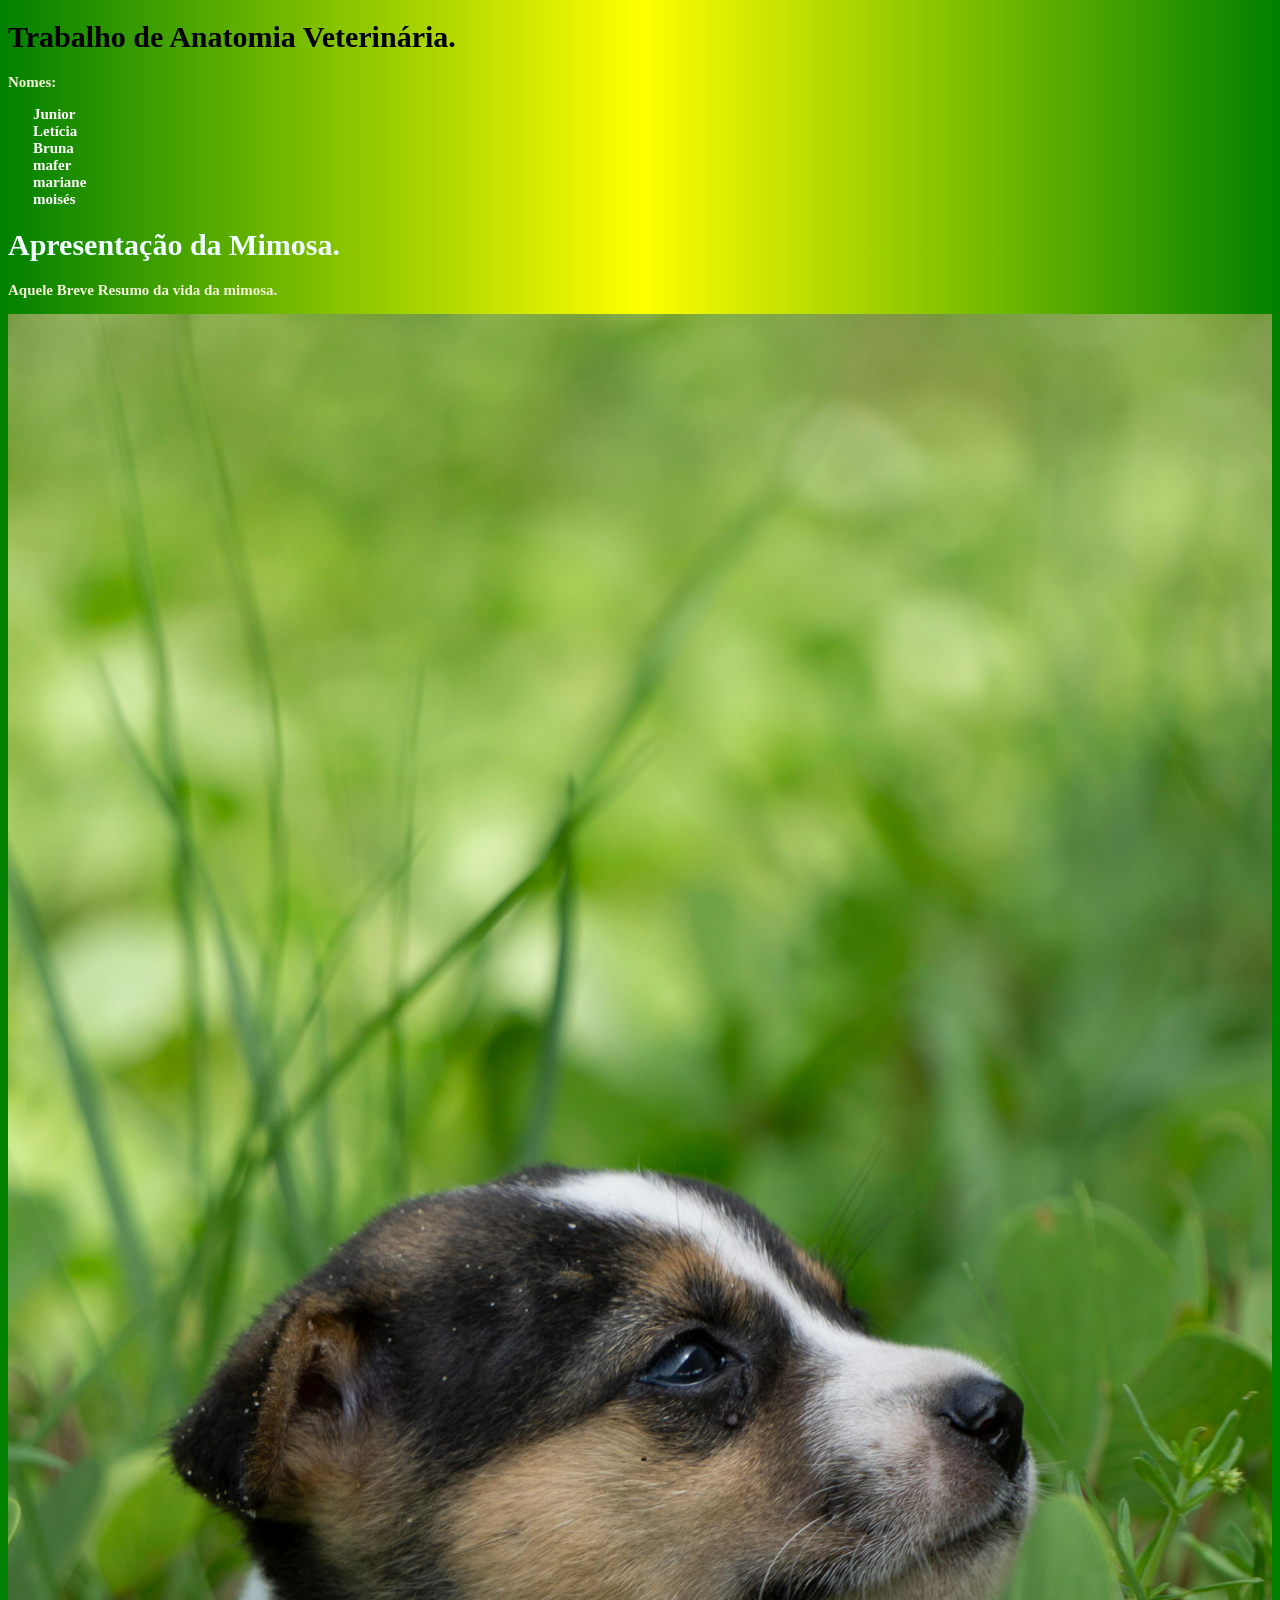
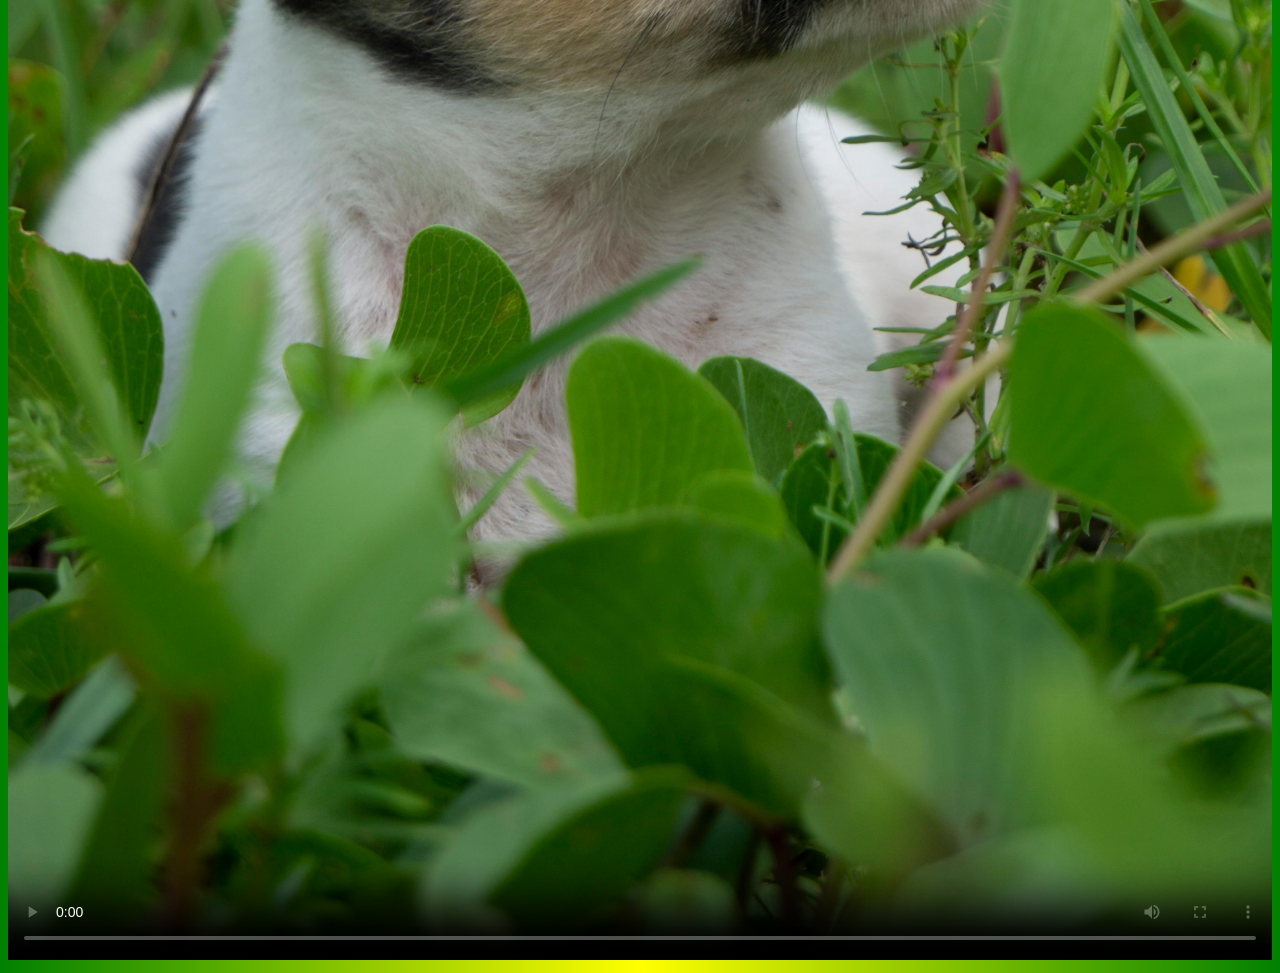
==== index.html @ 24d84e62 "criada lange page" ====
<!DOCTYPE html>
<html lang="pt-br">

<head>
    <meta charset="UTF-8">
    <meta name="viewport" content="width=device-width, initial-scale=1.0">
    <meta name="description" content="Site sobre o esqueleto de um cão">
    <title>Site do Junior</title>
    <meta name="author" content="Junior Trentini">
</head>
<link rel="stylesheet" href="css/estilo.css">

<body>
    <h1 style="color: black;">Trabalho de Anatomia Veterinária.</h1>
    <p><b>Nomes:<b>
                <p style="margin-left: 25px;color: rgb(253, 253, 253); ">
                    Junior<br>Letícia<br>Bruna<br>mafer<br>mariane<br>moisés
                </p>
    </p>
    <h1>Apresentação da Mimosa.</h1>
    <p>Aquele Breve Resumo da vida da mimosa.</p>
    <video poster="img/cachorro-pequeno.jpg" width="100%" controls constrolslist="nodownload">
        <source src="video/Video-teste.mp4" type="video/mp4">
    </video>

</body>

</html>
---- css/estilo.css ----
body {
    background-image: linear-gradient(to right, green, yellow, green);
    font-size: 15px;
}

p {
    color: beige;
}

h1 {
    color: azure;
}
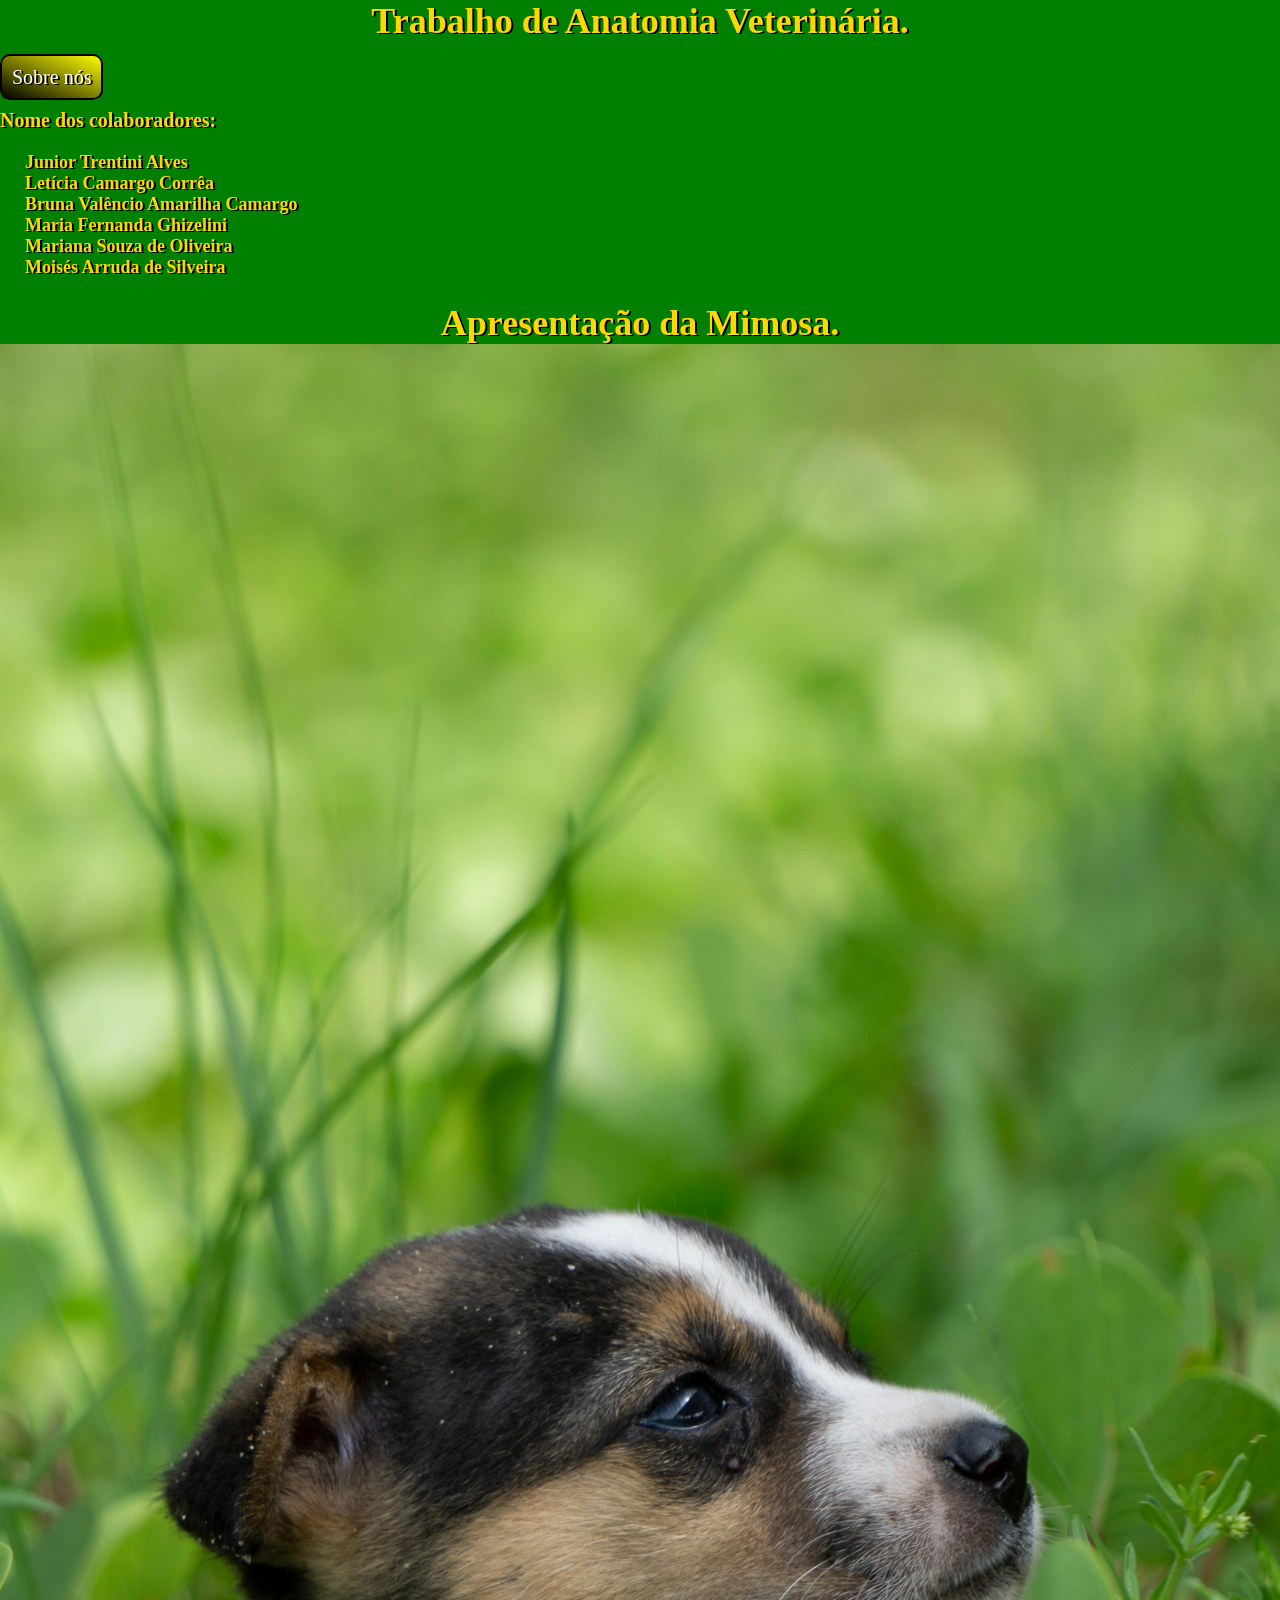
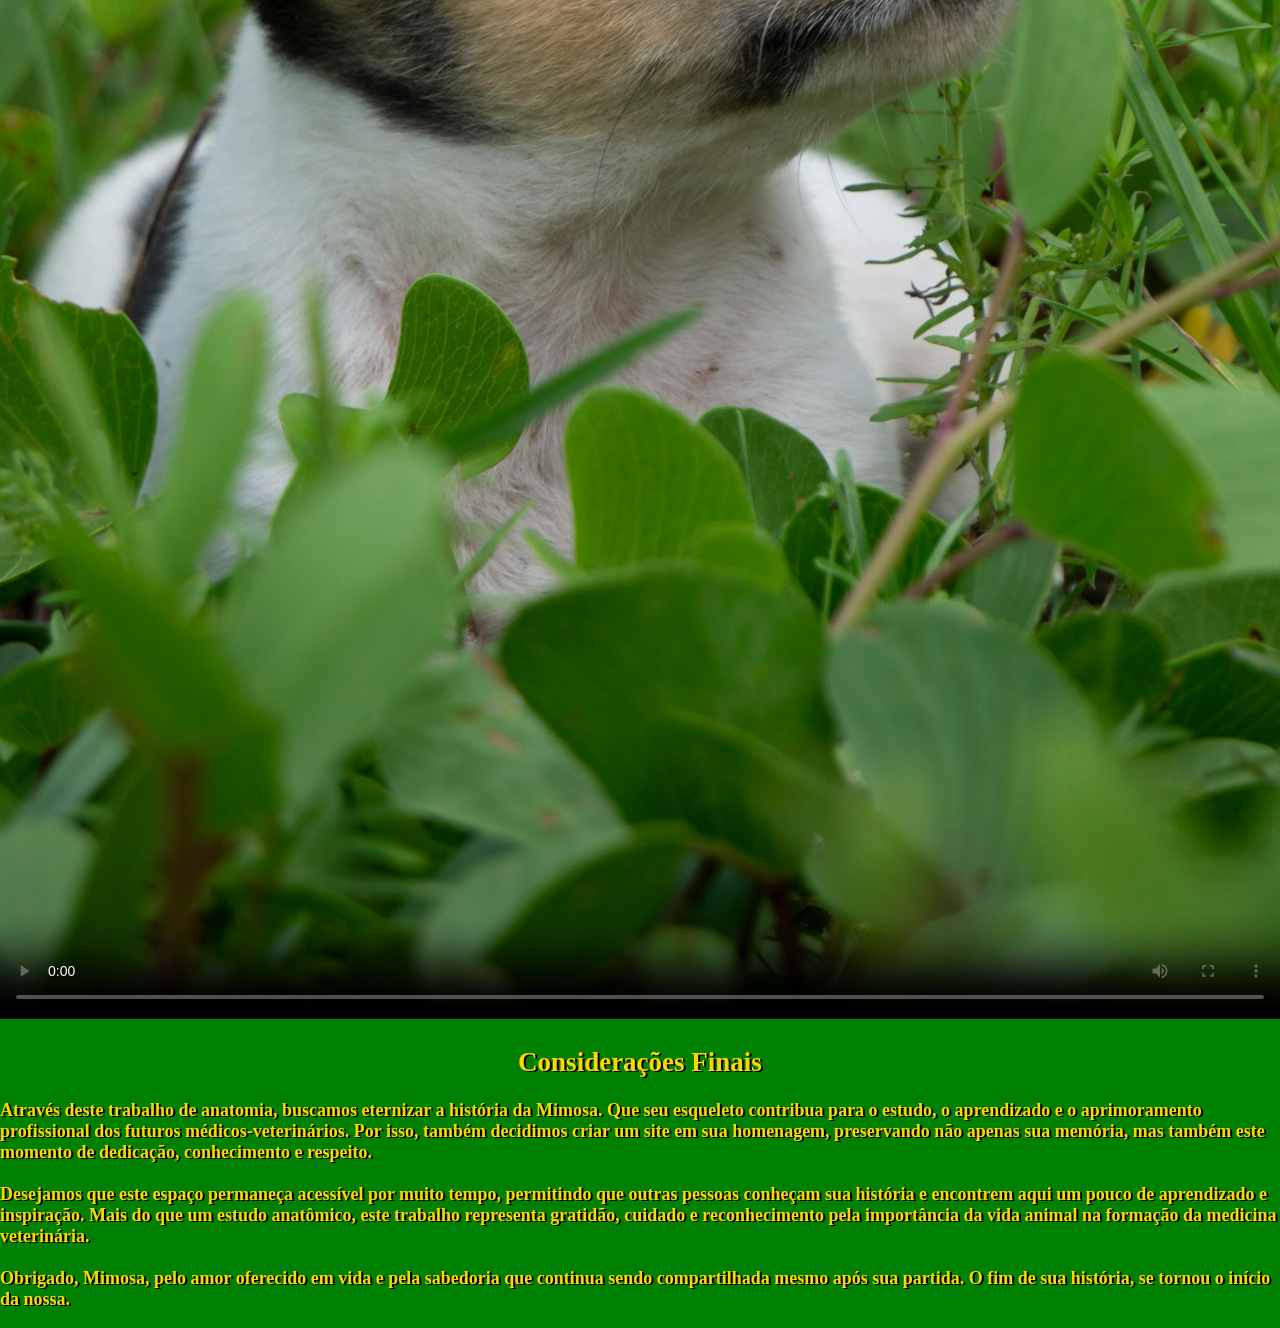
==== commit 01e47e07: "alteração do dia 24/05 uma preve descrição, criado outra pagina, e interligada as duas." ====
--- a/index.html
+++ b/index.html
@@ -7,21 +7,47 @@
     <meta name="description" content="Site sobre o esqueleto de um cão">
     <title>Site do Junior</title>
     <meta name="author" content="Junior Trentini">
+
+    <link rel="stylesheet" href="css/estilo.css">
 </head>
-<link rel="stylesheet" href="css/estilo.css">
 
 <body>
-    <h1 style="color: black;">Trabalho de Anatomia Veterinária.</h1>
-    <p><b>Nomes:<b>
-                <p style="margin-left: 25px;color: rgb(253, 253, 253); ">
-                    Junior<br>Letícia<br>Bruna<br>mafer<br>mariane<br>moisés
-                </p>
-    </p>
-    <h1>Apresentação da Mimosa.</h1>
-    <p>Aquele Breve Resumo da vida da mimosa.</p>
-    <video poster="img/cachorro-pequeno.jpg" width="100%" controls constrolslist="nodownload">
+    <div class="emcima">
+        <h1 style="margin-top: 0;">Trabalho de Anatomia Veterinária.</h1>
+    </div>
+    <a href="sobre.html" class="botao">Sobre nós</a>
+    <p style="font-size: 20px;"><b>Nome dos colaboradores:<b> </p>
+    <div class="nomes">
+        <p style="margin-left: 25px;">
+            Junior Trentini Alves<br>Letícia Camargo Corrêa<br>Bruna Valêncio Amarilha Camargo<br>Maria Fernanda
+            Ghizelini<br>Mariana Souza de Oliveira<br>Moisés Arruda de Silveira
+        </p>
+    </div>
+
+
+    <h1 style="margin-bottom: 0
+    ;">Apresentação da Mimosa.</h1>
+
+    <video poster="img/cachorro-pequeno.jpg" width="100%" controls controlslist="nodownload">
         <source src="video/Video-teste.mp4" type="video/mp4">
     </video>
+    <h2>Considerações Finais</h2>
+    <p>Através deste trabalho de anatomia, buscamos eternizar a história da Mimosa. Que seu esqueleto contribua para o
+        estudo, o aprendizado e o aprimoramento profissional dos futuros médicos-veterinários. Por isso, também
+        decidimos criar um site em sua homenagem, preservando não apenas sua memória, mas também este momento de
+        dedicação, conhecimento e respeito.
+        <br><br>
+
+        Desejamos que este espaço permaneça acessível por muito tempo, permitindo que outras pessoas conheçam sua
+        história e encontrem aqui um pouco de aprendizado e inspiração. Mais do que um estudo anatômico, este trabalho
+        representa gratidão, cuidado e reconhecimento pela importância da vida animal na formação da medicina
+        veterinária.<br><br>
+
+        Obrigado, Mimosa, pelo amor oferecido em vida e pela sabedoria que continua sendo compartilhada mesmo após sua
+        partida. O fim de sua história, se tornou o início da nossa.
+    </p>
+
+
 
 </body>
 
--- a/css/estilo.css
+++ b/css/estilo.css
@@ -1,12 +1,71 @@
-body {
-    background-image: linear-gradient(to right, green, yellow, green);
-    font-size: 15px;
+* {
+    box-sizing: border-box;
+    /* border: 1px solid red; */
 }
 
-p {
-    color: beige;
+body {
+    background: green;
+    font-size: 18px;
+    color: gold;
+    text-shadow: 2px 1px black;
+    margin: 0;
+
 }
 
+
+
 h1 {
-    color: azure;
+    text-align: center;
+    background-image: linear-gradient(black);
+}
+
+h2 {
+    text-align: center;
+}
+
+.botao {
+    text-decoration: none;
+    color: white;
+    font-size: 20px;
+    background-image: linear-gradient(to bottom left, yellow, black);
+    padding: 10px;
+    margin-top: 0;
+    border-radius: 10px;
+    border: 2px solid black;
+}
+
+.botao:hover {
+    background-image: linear-gradient(to bottom left, rgb(33, 237, 33), black);
+}
+
+.flex-pai {
+
+    display: flex;
+    flex-wrap: wrap;
+    flex-direction: row;
+    justify-content: space-between;
+
+}
+
+.flex-pai div {
+    border: 1px solid yellow;
+    background-color: black;
+    margin: 15px;
+    padding: 30px;
+    box-shadow: 5px 5px 4px black;
+    border-radius: 5px;
+}
+
+.flex-pai div:hover {
+    background-image: linear-gradient(to bottom left, yellow, green)
+}
+
+.flex-pai div p {
+    display: none;
+    color: white;
+    font-size: 18px;
+}
+
+.flex-pai div:hover p {
+    display: block;
 }
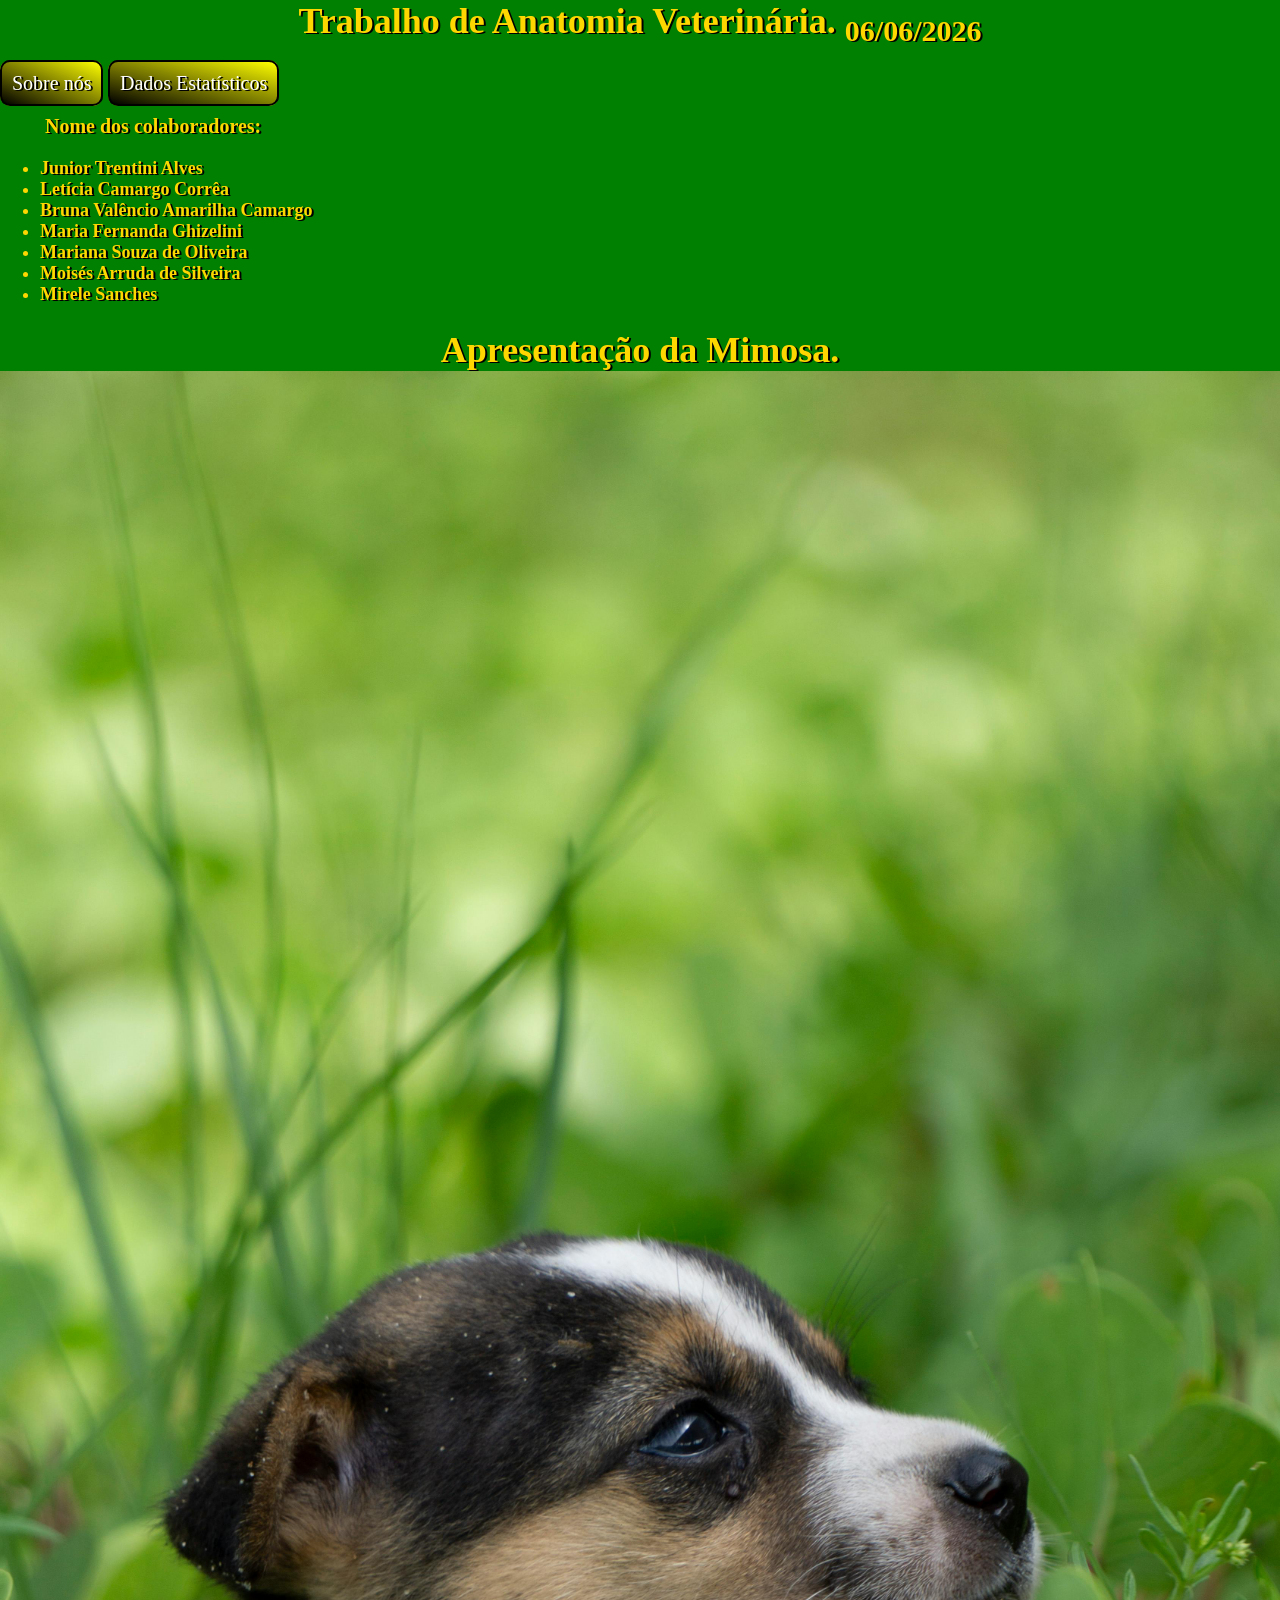
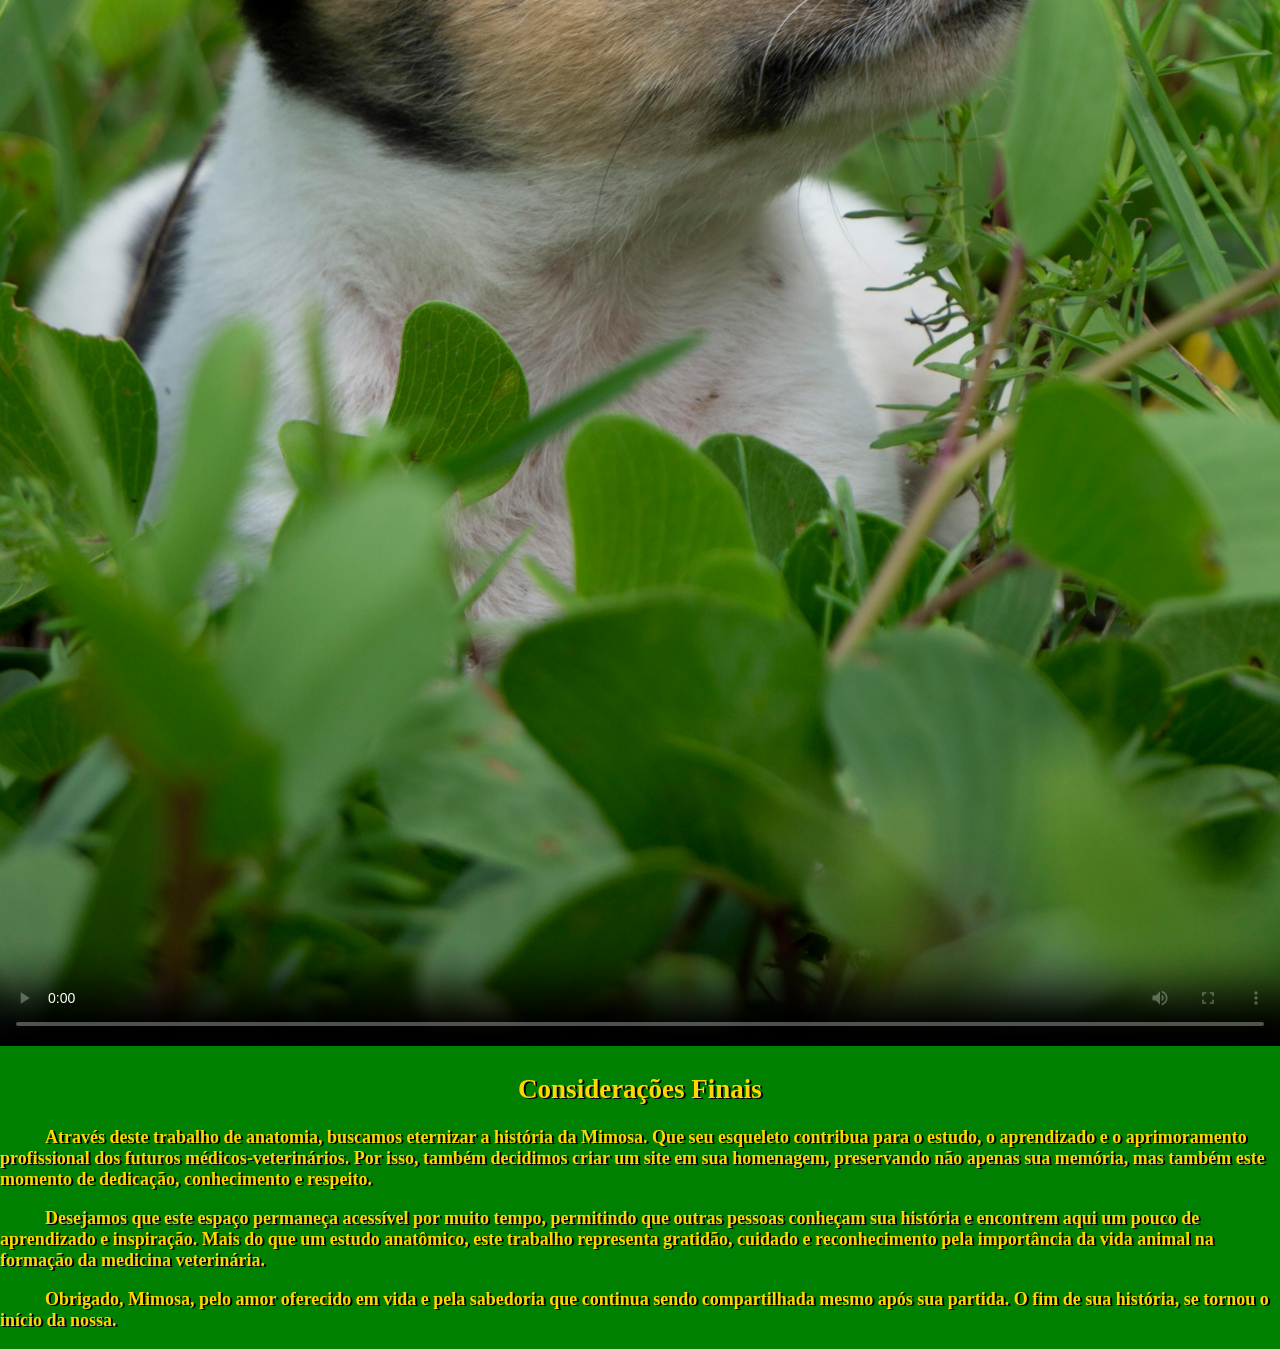
==== commit 053e1e98: "adicionado pagina de tabelas" ====
--- a/index.html
+++ b/index.html
@@ -13,22 +13,29 @@
 
 <body>
     <div class="emcima">
-        <h1 style="margin-top: 0;">Trabalho de Anatomia Veterinária.</h1>
+        <h1 style="margin-top: 0;">Trabalho de Anatomia Veterinária. <sub>06/06/2026</sub></h1>
     </div>
+    <div> </div>
     <a href="sobre.html" class="botao">Sobre nós</a>
+    <a href="tabela.html" class="botao">Dados Estatísticos</a>
     <p style="font-size: 20px;"><b>Nome dos colaboradores:<b> </p>
     <div class="nomes">
-        <p style="margin-left: 25px;">
-            Junior Trentini Alves<br>Letícia Camargo Corrêa<br>Bruna Valêncio Amarilha Camargo<br>Maria Fernanda
-            Ghizelini<br>Mariana Souza de Oliveira<br>Moisés Arruda de Silveira
-        </p>
+        <ul>
+            <li>Junior Trentini Alves <sup>Diretor de Posicionamento Anatômico</sup></li>
+            <li>Letícia Camargo Corrêa <sup>Supervisora de Decoração</sup></li>
+            <li>Bruna Valêncio Amarilha Camargo <sup>Diretora Logística</sup></li>
+            <li>Maria Fernanda Ghizelini <sup>Diretora de Reconstrução Óssea</sup></li>
+            <li>Mariana Souza de Oliveira <sup>Supervisora de Maceração</sup></li>
+            <li>Moisés Arruda de Silveira <sup>Diretor de Fixação Osteológica</sup></li>
+            <li>Mirele Sanches <sup>Coordenadora de Aquisições</sup></li>
+        </ul>
     </div>
 
 
     <h1 style="margin-bottom: 0
     ;">Apresentação da Mimosa.</h1>
 
-    <video poster="img/cachorro-pequeno.jpg" width="100%" controls controlslist="nodownload">
+    <video style="text-shadow: none;" poster="img/cachorro-pequeno.jpg" width="100%" controls controlslist="nodownload">
         <source src="video/Video-teste.mp4" type="video/mp4">
     </video>
     <h2>Considerações Finais</h2>
@@ -36,13 +43,13 @@
         estudo, o aprendizado e o aprimoramento profissional dos futuros médicos-veterinários. Por isso, também
         decidimos criar um site em sua homenagem, preservando não apenas sua memória, mas também este momento de
         dedicação, conhecimento e respeito.
-        <br><br>
-
+    </p>
+    <p>
         Desejamos que este espaço permaneça acessível por muito tempo, permitindo que outras pessoas conheçam sua
         história e encontrem aqui um pouco de aprendizado e inspiração. Mais do que um estudo anatômico, este trabalho
         representa gratidão, cuidado e reconhecimento pela importância da vida animal na formação da medicina
-        veterinária.<br><br>
-
+        veterinária. </p>
+    <p>
         Obrigado, Mimosa, pelo amor oferecido em vida e pela sabedoria que continua sendo compartilhada mesmo após sua
         partida. O fim de sua história, se tornou o início da nossa.
     </p>
--- a/css/estilo.css
+++ b/css/estilo.css
@@ -12,8 +12,6 @@
 
 }
 
-
-
 h1 {
     text-align: center;
     background-image: linear-gradient(black);
@@ -21,6 +19,10 @@
 
 h2 {
     text-align: center;
+}
+
+p {
+    text-indent: 45px;
 }
 
 .botao {
@@ -52,7 +54,7 @@
     background-color: black;
     margin: 15px;
     padding: 30px;
-    box-shadow: 5px 5px 4px black;
+    box-shadow: -10px 8px 2px black;
     border-radius: 5px;
 }
 
@@ -68,4 +70,17 @@
 
 .flex-pai div:hover p {
     display: block;
+}
+
+li:hover {
+    background-color: rgb(0, 84, 0);
+    cursor: cell;
+}
+
+sup {
+    display: none;
+}
+
+li:hover sup {
+    display: inline-block;
 }
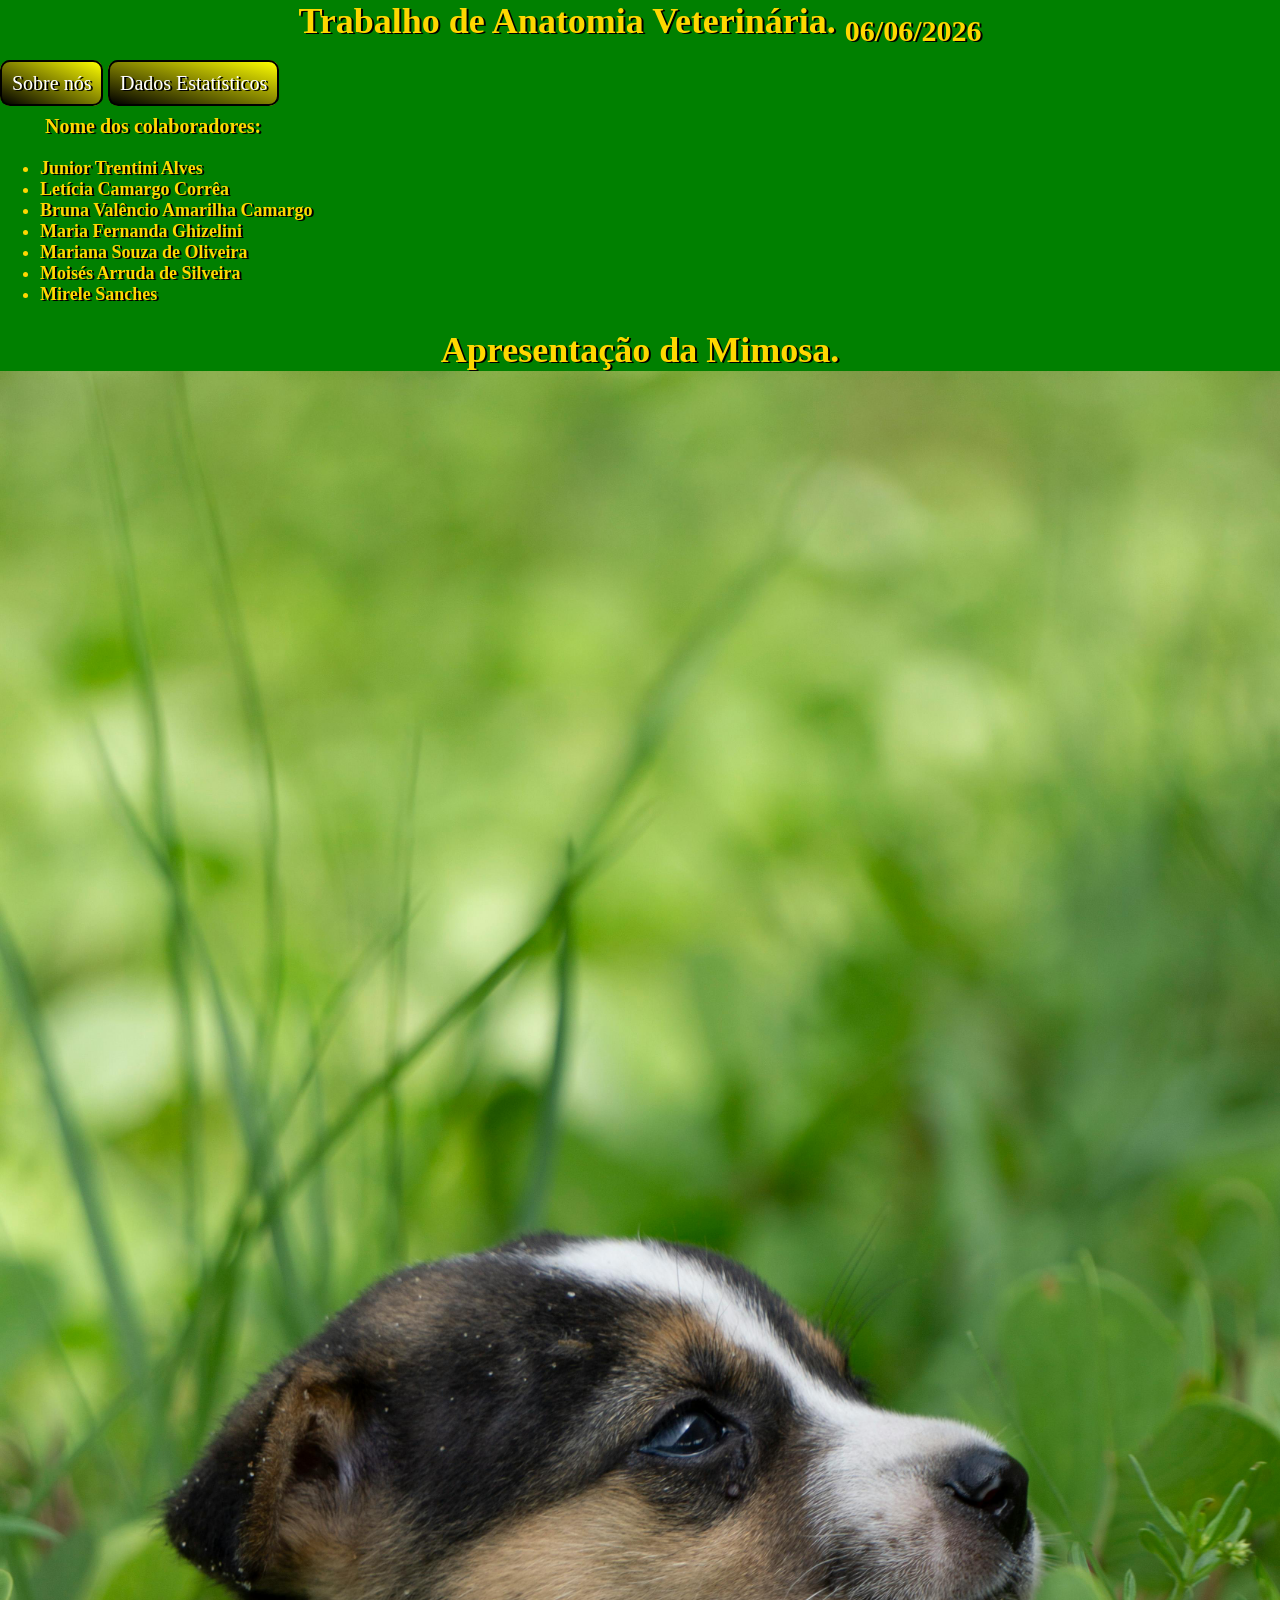
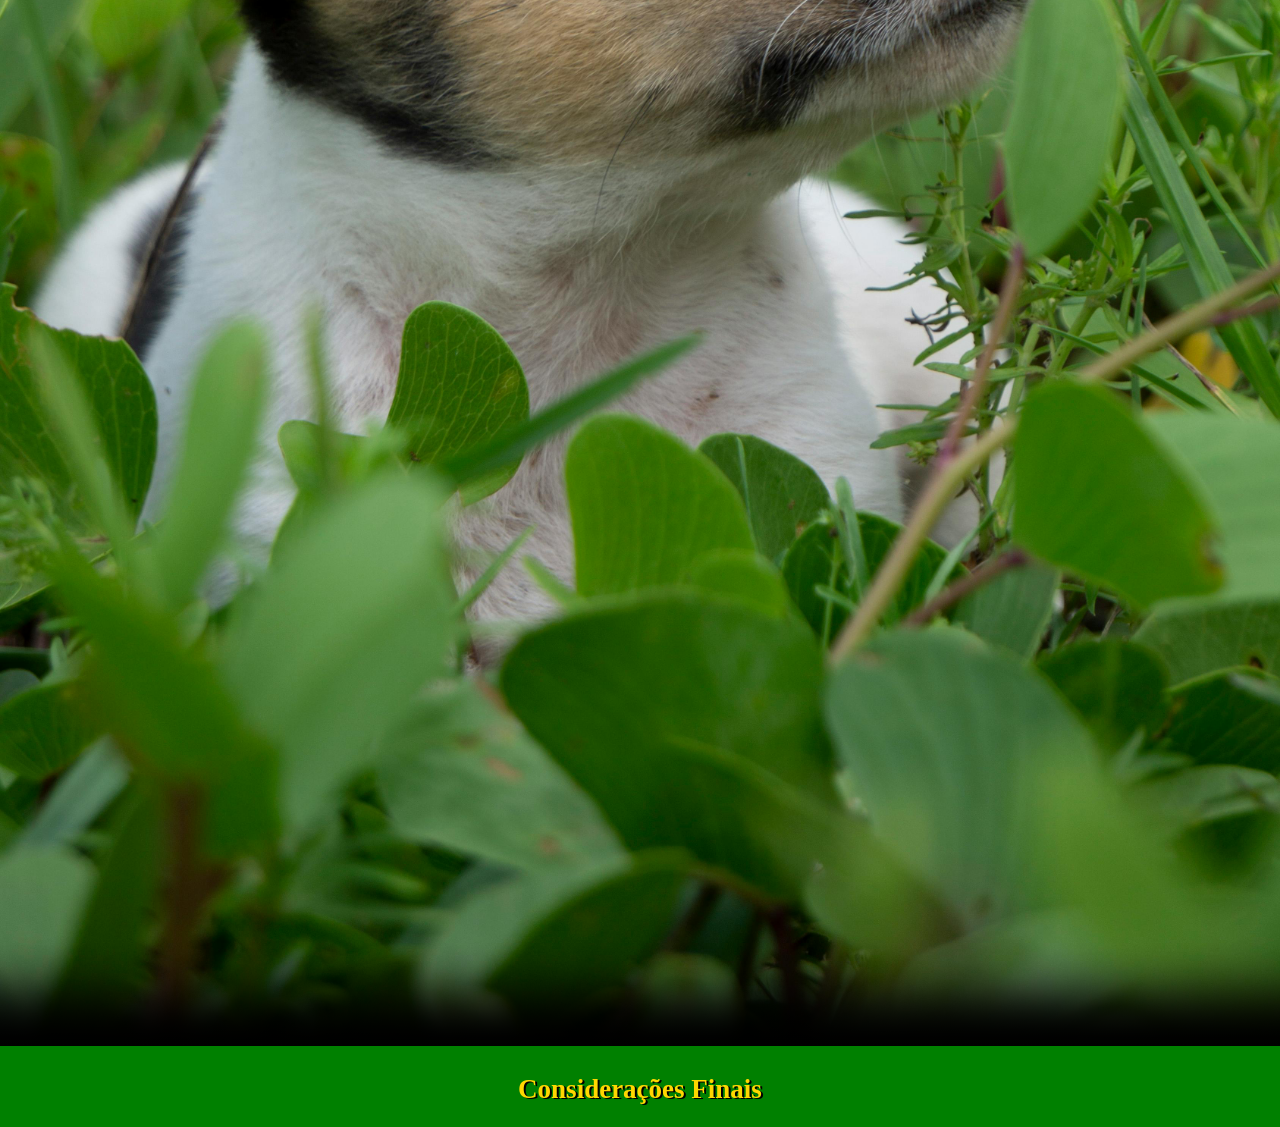
==== commit 6b03300a: "novidades" ====
--- a/index.html
+++ b/index.html
@@ -39,7 +39,7 @@
         <source src="video/Video-teste.mp4" type="video/mp4">
     </video>
     <h2>Considerações Finais</h2>
-    <p>Através deste trabalho de anatomia, buscamos eternizar a história da Mimosa. Que seu esqueleto contribua para o
+    <!-- <p>Através deste trabalho de anatomia, buscamos eternizar a história da Mimosa. Que seu esqueleto contribua para o
         estudo, o aprendizado e o aprimoramento profissional dos futuros médicos-veterinários. Por isso, também
         decidimos criar um site em sua homenagem, preservando não apenas sua memória, mas também este momento de
         dedicação, conhecimento e respeito.
@@ -52,7 +52,7 @@
     <p>
         Obrigado, Mimosa, pelo amor oferecido em vida e pela sabedoria que continua sendo compartilhada mesmo após sua
         partida. O fim de sua história, se tornou o início da nossa.
-    </p>
+    </p> -->
 
 
 
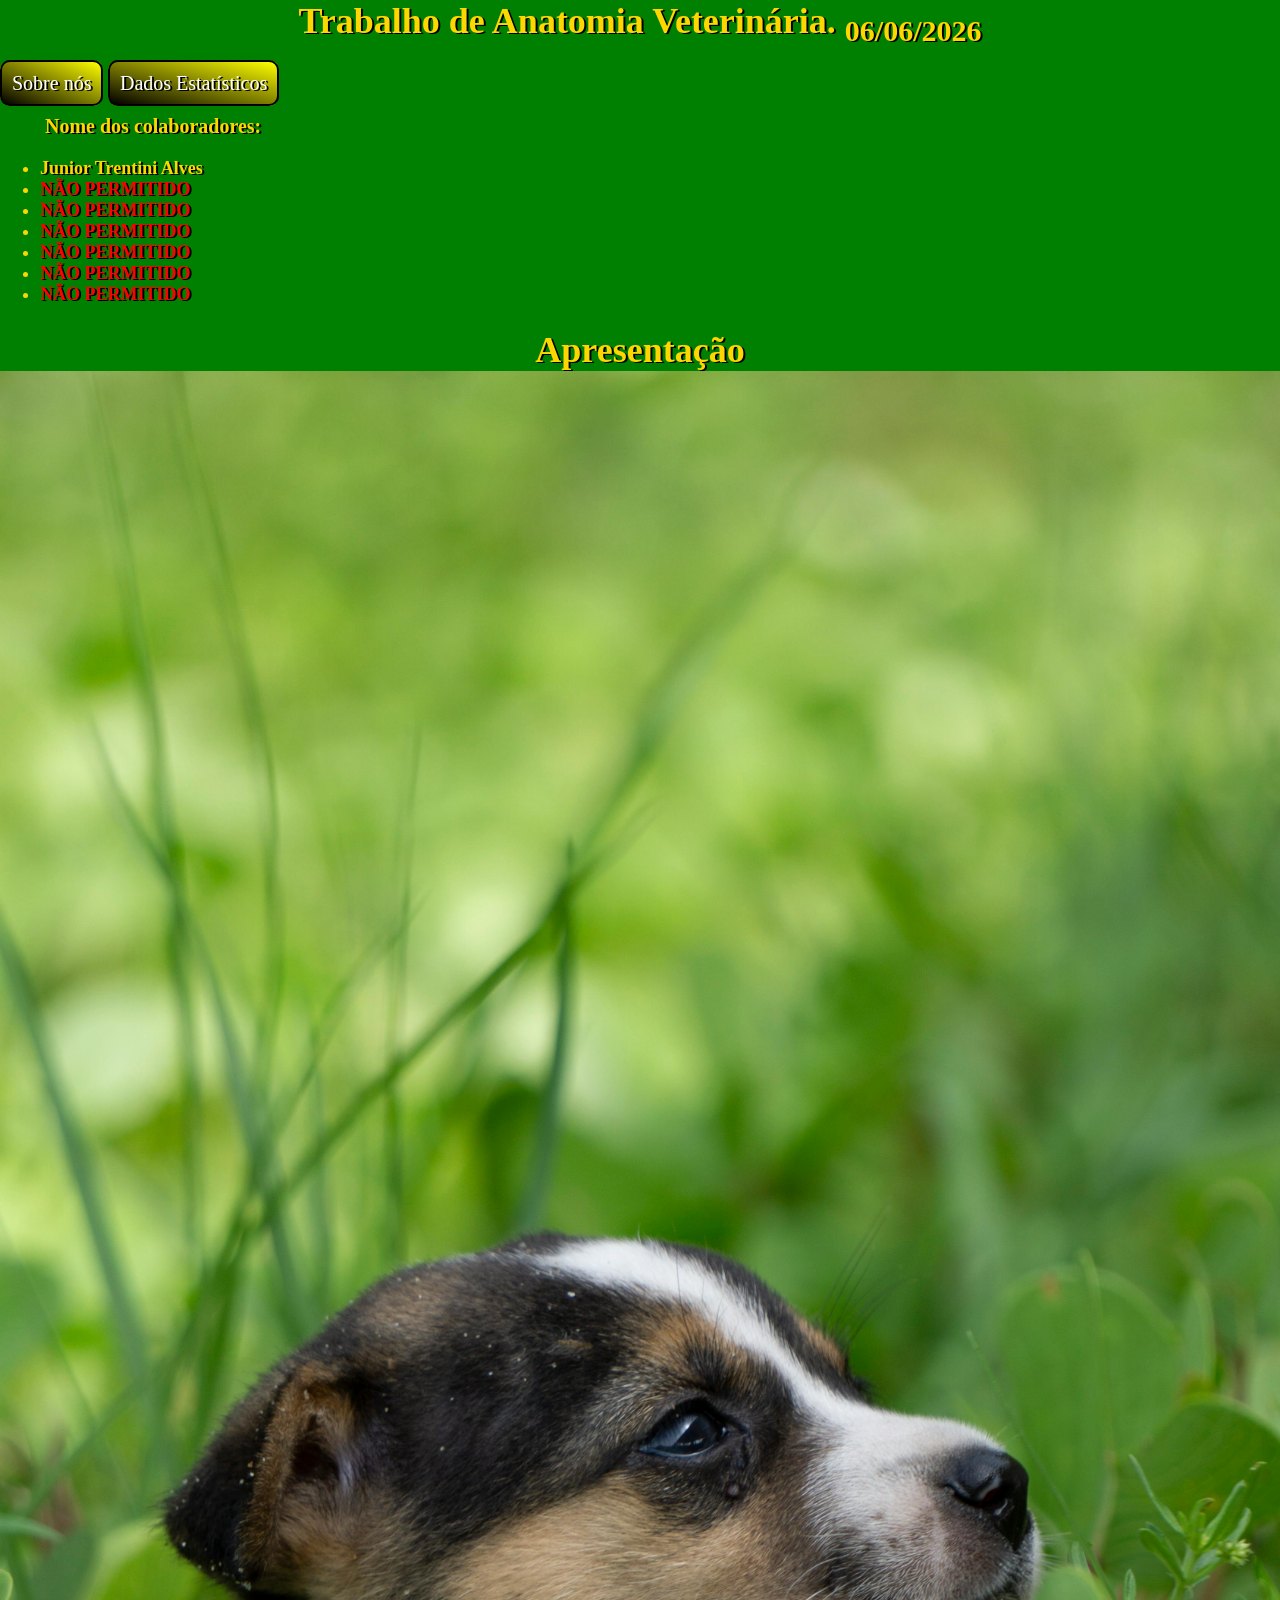
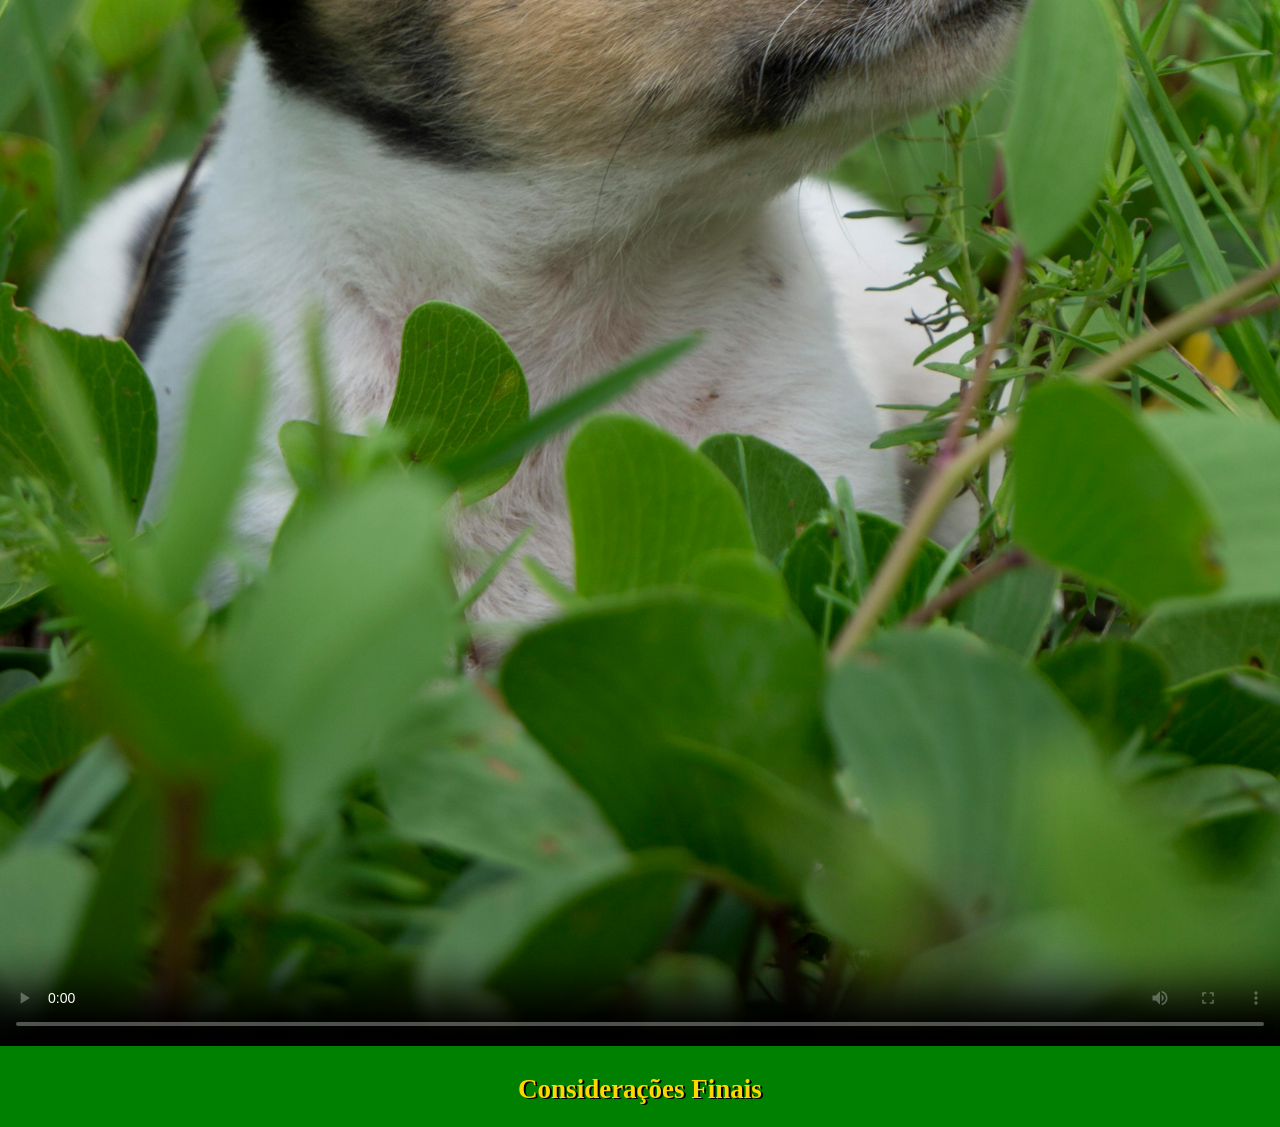
==== commit b791cac4: "não permitidos" ====
--- a/index.html
+++ b/index.html
@@ -22,18 +22,24 @@
     <div class="nomes">
         <ul>
             <li>Junior Trentini Alves <sup>Diretor de Posicionamento Anatômico</sup></li>
-            <li>Letícia Camargo Corrêa <sup>Supervisora de Decoração</sup></li>
-            <li>Bruna Valêncio Amarilha Camargo <sup>Diretora Logística</sup></li>
-            <li>Maria Fernanda Ghizelini <sup>Diretora de Reconstrução Óssea</sup></li>
-            <li>Mariana Souza de Oliveira <sup>Supervisora de Maceração</sup></li>
-            <li>Moisés Arruda de Silveira <sup>Diretor de Fixação Osteológica</sup></li>
-            <li>Mirele Sanches <sup>Coordenadora de Aquisições</sup></li>
+            <li> <b style="color: red;">NÃO PERMITIDO</b><!--Letícia Camargo Corrêa --> <sup>Supervisora de
+                    Decoração</sup></li>
+            <li> <b style="color: red;">NÃO PERMITIDO</b><!--Bruna Valêncio Amarilha Camargo --><sup>Diretora
+                    Logística</sup></li>
+            <li> <b style="color: red;">NÃO PERMITIDO</b><!--Maria Fernanda Ghizelini --> <sup>Diretora de Reconstrução
+                    Óssea</sup></li>
+            <li> <b style="color: red;">NÃO PERMITIDO</b><!--Mariana Souza de Oliveira --><sup>Supervisora de
+                    Maceração</sup></li>
+            <li> <b style="color: red;">NÃO PERMITIDO</b><!--Moisés Arruda de Silveira --> <sup>Diretor de Fixação
+                    Osteológica</sup></li>
+            <li> <b style="color: red;">NÃO PERMITIDO</b><!--Mirele Sanches --><sup>Coordenadora de Aquisições</sup>
+            </li>
         </ul>
     </div>
 
 
     <h1 style="margin-bottom: 0
-    ;">Apresentação da Mimosa.</h1>
+    ;">Apresentação <!--da Mimosa.--></h1>
 
     <video style="text-shadow: none;" poster="img/cachorro-pequeno.jpg" width="100%" controls controlslist="nodownload">
         <source src="video/Video-teste.mp4" type="video/mp4">
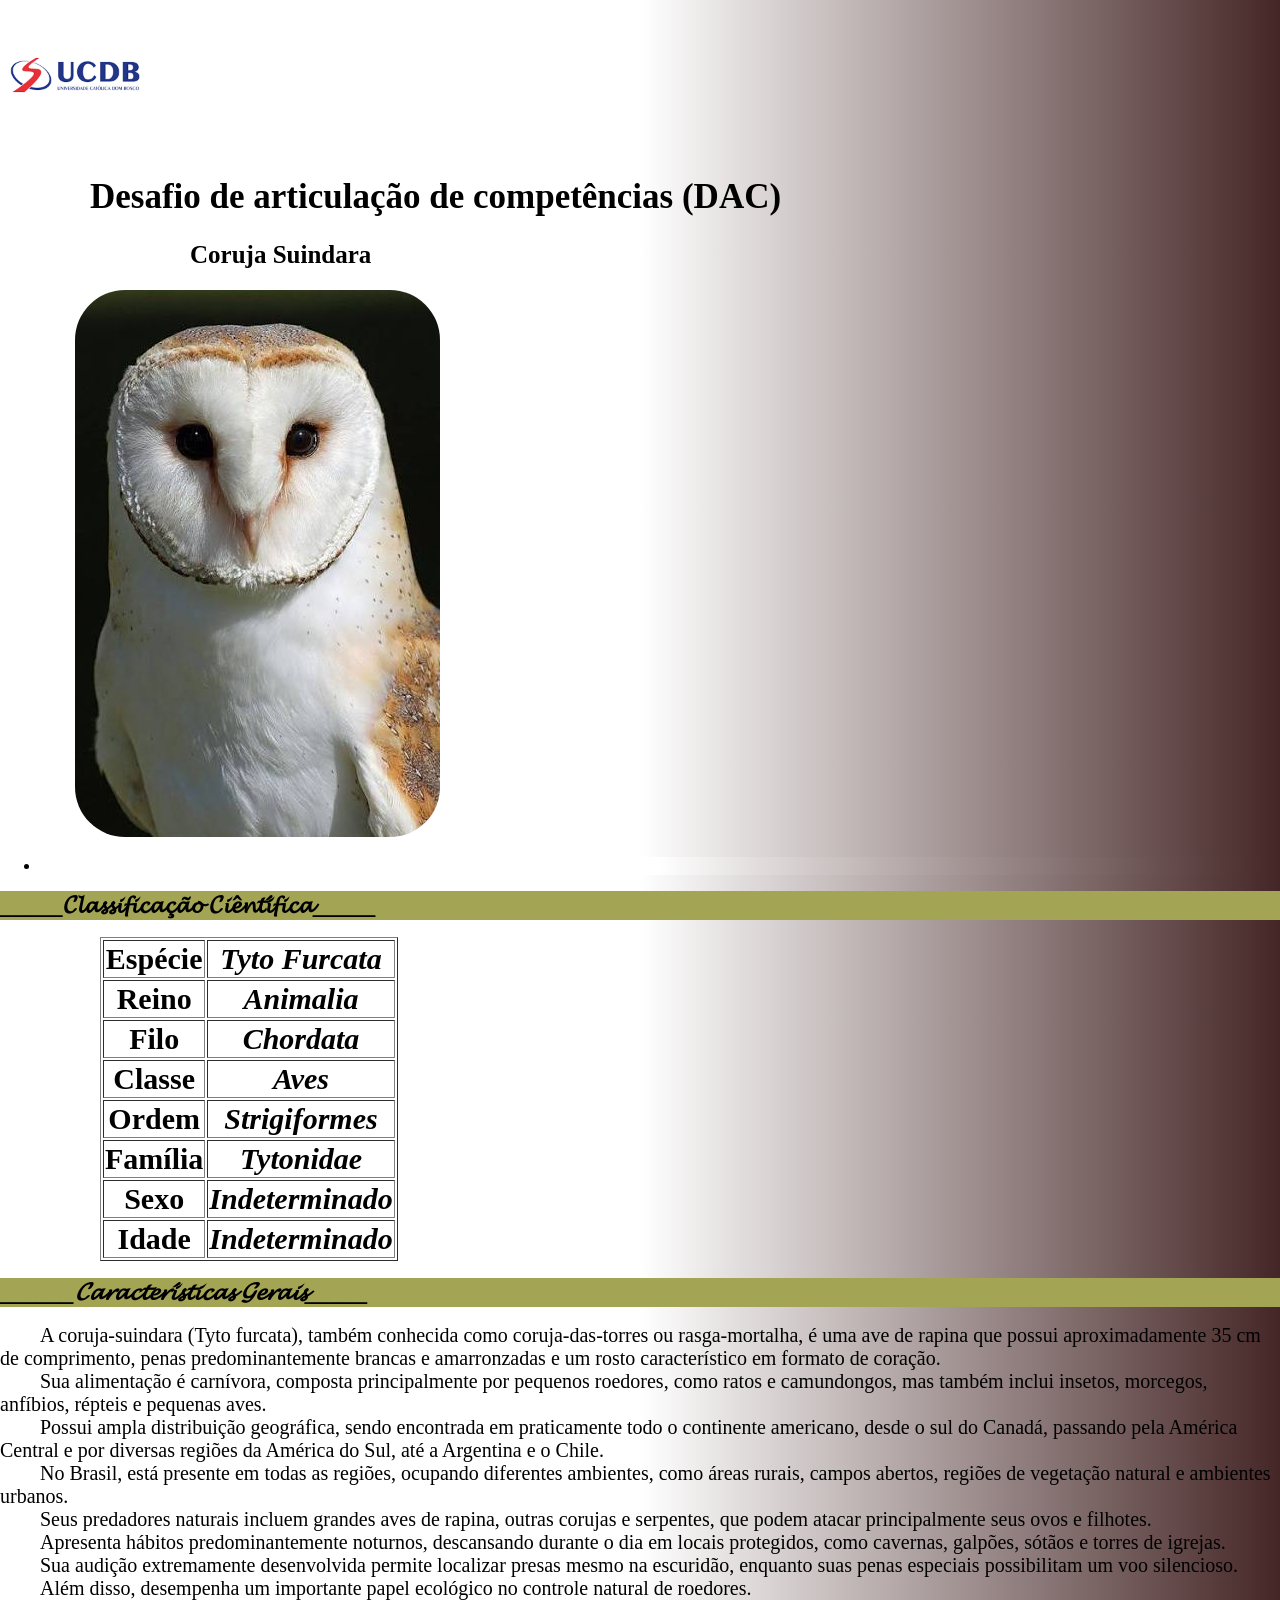
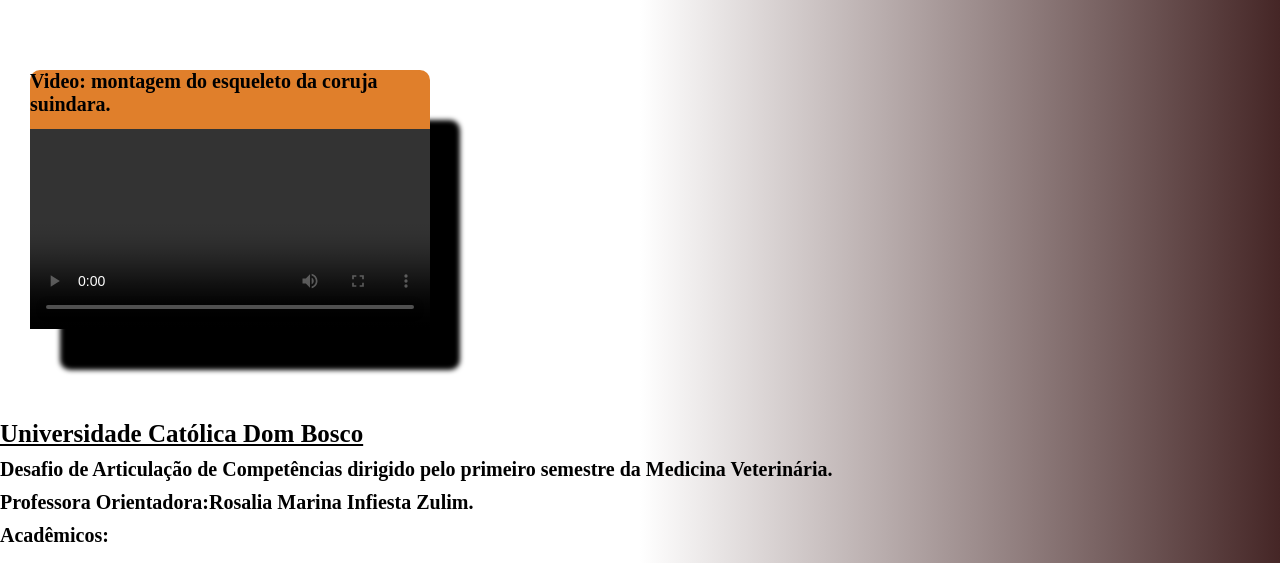
==== commit eb62d644: "Add files via upload" ====
--- a/index.html
+++ b/index.html
@@ -4,64 +4,106 @@
 <head>
     <meta charset="UTF-8">
     <meta name="viewport" content="width=device-width, initial-scale=1.0">
-    <meta name="description" content="Site sobre o esqueleto de um cão">
-    <title>Site do Junior</title>
     <meta name="author" content="Junior Trentini">
+    <title>UCDB</title>
+    <link rel="stylesheet" href="css/style.css">
 
-    <link rel="stylesheet" href="css/estilo.css">
 </head>
 
 <body>
-    <div class="emcima">
-        <h1 style="margin-top: 0;">Trabalho de Anatomia Veterinária. <sub>06/06/2026</sub></h1>
+    <img style="height: 150px " src="imagens/images-ucdb-logo.png" alt="">
+    <h1 style="margin-left: 90px; font-size: 35px;">Desafio de articulação de competências (DAC) </h1>
+    <h2 style="margin-left: 190px; font-size: 25px;">Coruja Suindara</h2>
+    <img style="margin-left: 75px;" src="imagens/coruja-suindara.jpg" alt="">
+    <ul>
+        <li></li>
+    </ul>
+    <h1 style="background-color: rgb(164, 164, 85); font-size: 25px;">_____𝓒𝓵𝓪𝓼𝓼𝓲𝓯𝓲𝓬𝓪𝓬̧𝓪̃𝓸
+        𝓒𝓲𝓮̂𝓷𝓽𝓲́𝓯𝓲𝓬𝓪_____
+    </h1>
+    <table border="1" style="margin-left: 100px; font-size: 30px;">
+        <thead>
+            <tr>
+                <th>Espécie</th>
+                <th><i>Tyto Furcata</i></th>
+
+            </tr>
+            <tr>
+                <th>Reino</th>
+                <th><i>Animalia</i>
+
+                </th>
+            </tr>
+            <tr>
+                <th>Filo</th>
+                <th><i>Chordata</i></th>
+            </tr>
+            <tr>
+                <th>Classe</th>
+                <th><i>Aves</i></th>
+            </tr>
+            <tr>
+                <th>Ordem</th>
+                <th><i>Strigiformes</i></th>
+            </tr>
+            <tr>
+                <th>Família</th>
+                <th><i>Tytonidae</i></th>
+            </tr>
+            <tr>
+                <th>Sexo</th>
+                <th><i>Indeterminado</i></th>
+            </tr>
+            <tr>
+                <th>Idade</th>
+                <th><i>Indeterminado</i></th>
+            </tr>
+        </thead>
+    </table>
+    <h1 style="background-color: rgb(164, 164, 85); font-size: 25px;"><i>______𝓒𝓪𝓻𝓪𝓬𝓽𝓮𝓻𝓲́𝓼𝓽𝓲𝓬𝓪𝓼
+            𝓖𝓮𝓻𝓪𝓲𝓼_____</i>
+    </h1>
+    <p>A coruja-suindara (Tyto furcata), também conhecida como coruja-das-torres ou rasga-mortalha, é uma ave de rapina
+        que possui aproximadamente 35 cm de comprimento, penas predominantemente brancas e amarronzadas e um rosto
+        característico em formato de coração. </p>
+    <p>Sua alimentação é carnívora, composta principalmente por pequenos
+        roedores, como ratos e camundongos, mas também inclui insetos, morcegos, anfíbios, répteis e pequenas aves.</p>
+    <p>Possui ampla distribuição geográfica, sendo encontrada em praticamente todo o continente americano, desde o sul
+        do Canadá, passando pela América Central e por diversas regiões da América do Sul, até a Argentina e o Chile.
+    </p>
+    <p>No
+        Brasil, está presente em todas as regiões, ocupando diferentes ambientes, como áreas rurais, campos abertos,
+        regiões de vegetação natural e ambientes urbanos.</p>
+    <p>Seus predadores naturais incluem grandes aves de rapina,
+        outras corujas e serpentes, que podem atacar principalmente seus ovos e filhotes.</p>
+    <p>Apresenta hábitos
+        predominantemente noturnos, descansando durante o dia em locais protegidos, como cavernas, galpões, sótãos e
+        torres de igrejas.</p>
+    <p>Sua audição extremamente desenvolvida permite localizar presas mesmo na escuridão, enquanto
+        suas penas especiais possibilitam um voo silencioso.</p>
+    <p>Além disso, desempenha um importante papel ecológico no
+        controle natural de roedores.</p>
+
+    <div style="box-shadow: 30px 50px 5px black;" class="card">
+        <h1>Video: montagem do esqueleto da coruja suindara.</h1><video style="width: 400px;"
+            src="imagens/video-teste.mp4" controls></video>
     </div>
-    <div> </div>
-    <a href="sobre.html" class="botao">Sobre nós</a>
-    <a href="tabela.html" class="botao">Dados Estatísticos</a>
-    <p style="font-size: 20px;"><b>Nome dos colaboradores:<b> </p>
-    <div class="nomes">
-        <ul>
-            <li>Junior Trentini Alves <sup>Diretor de Posicionamento Anatômico</sup></li>
-            <li> <b style="color: red;">NÃO PERMITIDO</b><!--Letícia Camargo Corrêa --> <sup>Supervisora de
-                    Decoração</sup></li>
-            <li> <b style="color: red;">NÃO PERMITIDO</b><!--Bruna Valêncio Amarilha Camargo --><sup>Diretora
-                    Logística</sup></li>
-            <li> <b style="color: red;">NÃO PERMITIDO</b><!--Maria Fernanda Ghizelini --> <sup>Diretora de Reconstrução
-                    Óssea</sup></li>
-            <li> <b style="color: red;">NÃO PERMITIDO</b><!--Mariana Souza de Oliveira --><sup>Supervisora de
-                    Maceração</sup></li>
-            <li> <b style="color: red;">NÃO PERMITIDO</b><!--Moisés Arruda de Silveira --> <sup>Diretor de Fixação
-                    Osteológica</sup></li>
-            <li> <b style="color: red;">NÃO PERMITIDO</b><!--Mirele Sanches --><sup>Coordenadora de Aquisições</sup>
-            </li>
-        </ul>
-    </div>
+    <h1 style=" margin-top: 100px; font-size: 25px;"><u>Universidade Católica Dom Bosco</u>
+        <p style="margin-top: 30px; text-indent: 0;margin-top: 10px;">Desafio de Articulação de Competências dirigido
+            pelo primeiro
+            semestre da Medicina Veterinária.</p>
+        <p style="text-indent: 0
+        ; margin-top: 10px;">Professora Orientadora:Rosalia Marina Infiesta Zulim.</p>
+        <p style="text-indent: 0
+        ; margin-top: 10px;"> Acadêmicos:</p>
+    </h1>
 
 
-    <h1 style="margin-bottom: 0
-    ;">Apresentação <!--da Mimosa.--></h1>
 
-    <video style="text-shadow: none;" poster="img/cachorro-pequeno.jpg" width="100%" controls controlslist="nodownload">
-        <source src="video/Video-teste.mp4" type="video/mp4">
-    </video>
-    <h2>Considerações Finais</h2>
-    <!-- <p>Através deste trabalho de anatomia, buscamos eternizar a história da Mimosa. Que seu esqueleto contribua para o
-        estudo, o aprendizado e o aprimoramento profissional dos futuros médicos-veterinários. Por isso, também
-        decidimos criar um site em sua homenagem, preservando não apenas sua memória, mas também este momento de
-        dedicação, conhecimento e respeito.
-    </p>
-    <p>
-        Desejamos que este espaço permaneça acessível por muito tempo, permitindo que outras pessoas conheçam sua
-        história e encontrem aqui um pouco de aprendizado e inspiração. Mais do que um estudo anatômico, este trabalho
-        representa gratidão, cuidado e reconhecimento pela importância da vida animal na formação da medicina
-        veterinária. </p>
-    <p>
-        Obrigado, Mimosa, pelo amor oferecido em vida e pela sabedoria que continua sendo compartilhada mesmo após sua
-        partida. O fim de sua história, se tornou o início da nossa.
-    </p> -->
 
 
 
 </body>
+<footer></footer>
 
 </html>
--- a/css/style.css
+++ b/css/style.css
@@ -0,0 +1,46 @@
+/* * {} */
+body {
+    background-image: linear-gradient(to right, white, white, rgb(69, 38, 38));
+    margin: 0;
+}
+
+/* h1 {
+    background-image: linear-gradient(to bottom left, green, yellow);
+    margin: 0;
+} */
+
+ul {
+    background-color: antiquewhite;
+}
+
+li {
+    background-image: linear-gradient(to right, white, white, rgb(69, 38, 38));
+}
+
+ul {
+    background-image: linear-gradient(to right, white, white, rgb(69, 38, 38));
+}
+
+img {
+    border-radius: 50px;
+    border-color: black;
+    background: none;
+}
+
+p {
+    text-indent: 40px;
+    font-size: 20px;
+    margin: 0;
+
+}
+
+div {
+    margin-left: 30px;
+    margin-top: 70px;
+    border-radius: 10px;
+    font-size: 10px;
+    background-color: rgb(224, 127, 43);
+    width: 400px;
+    height: 250px;
+    box-shadow: black 10 20;
+}
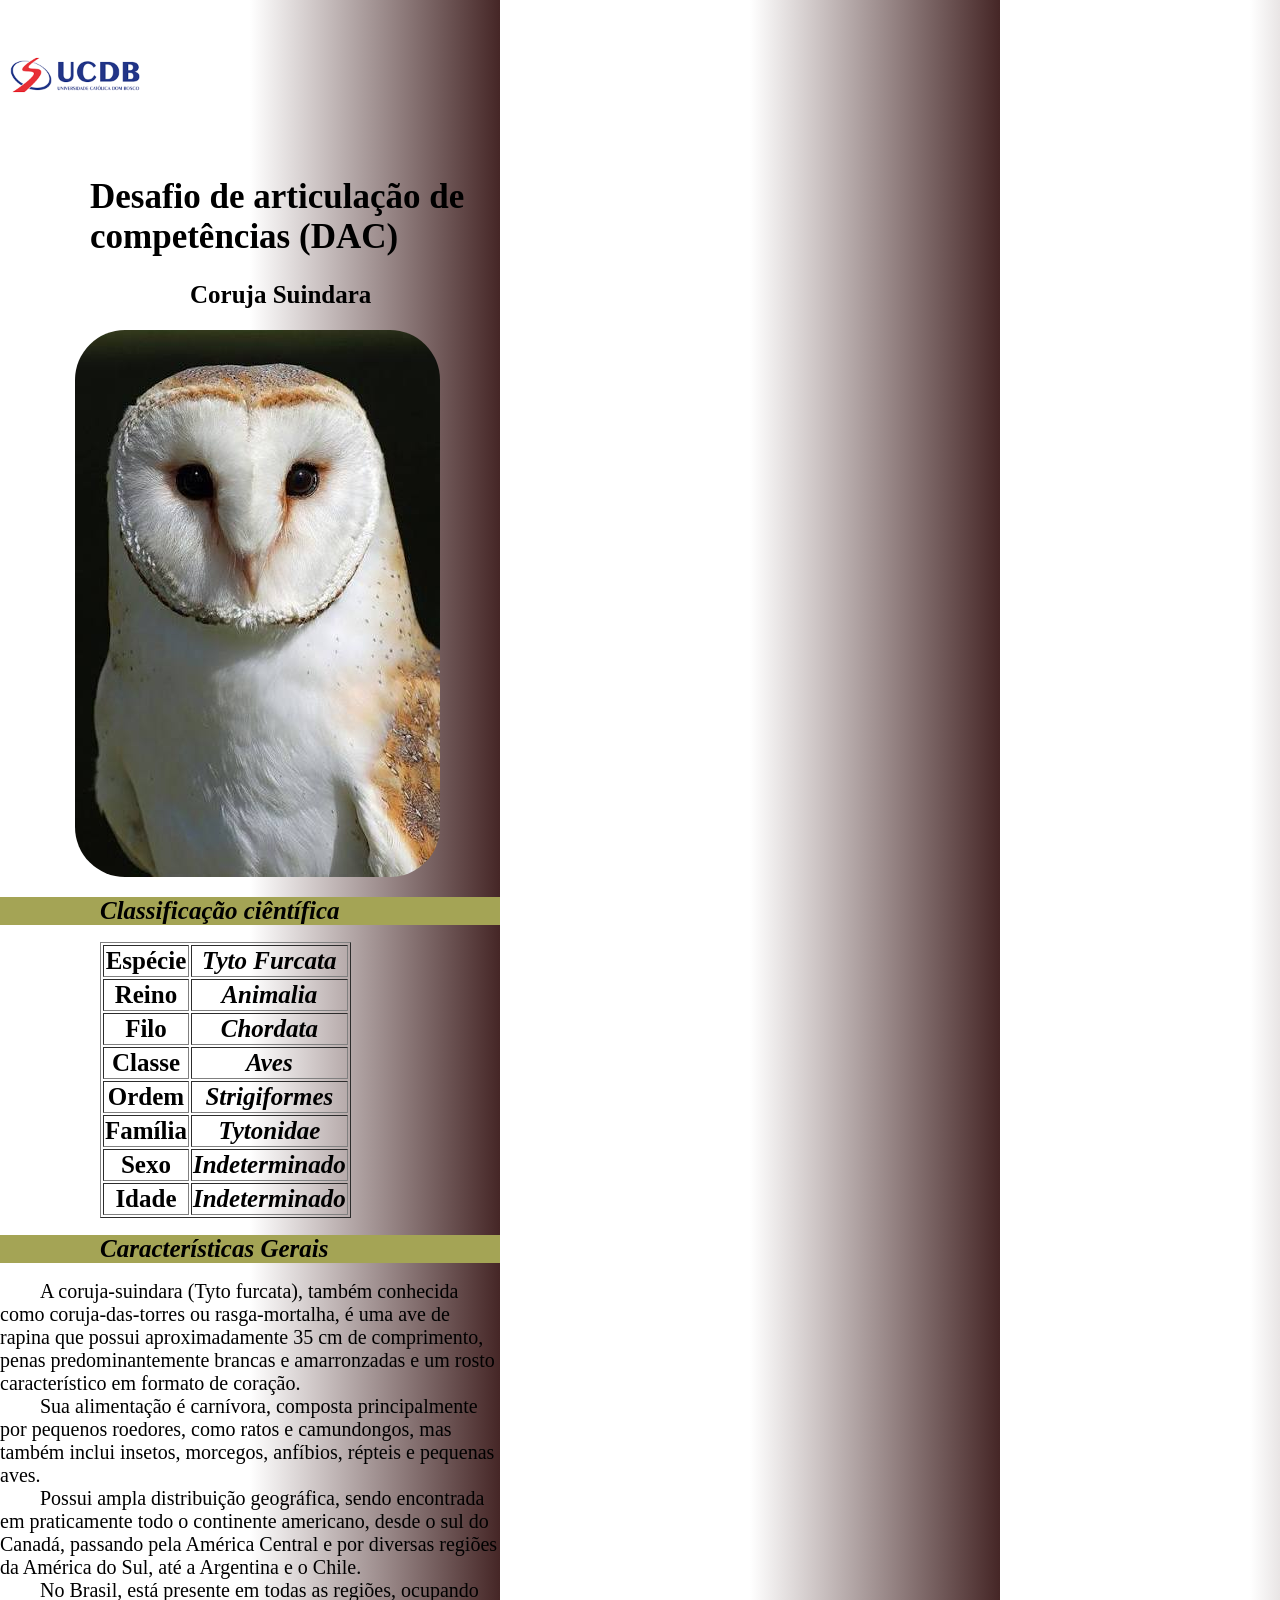
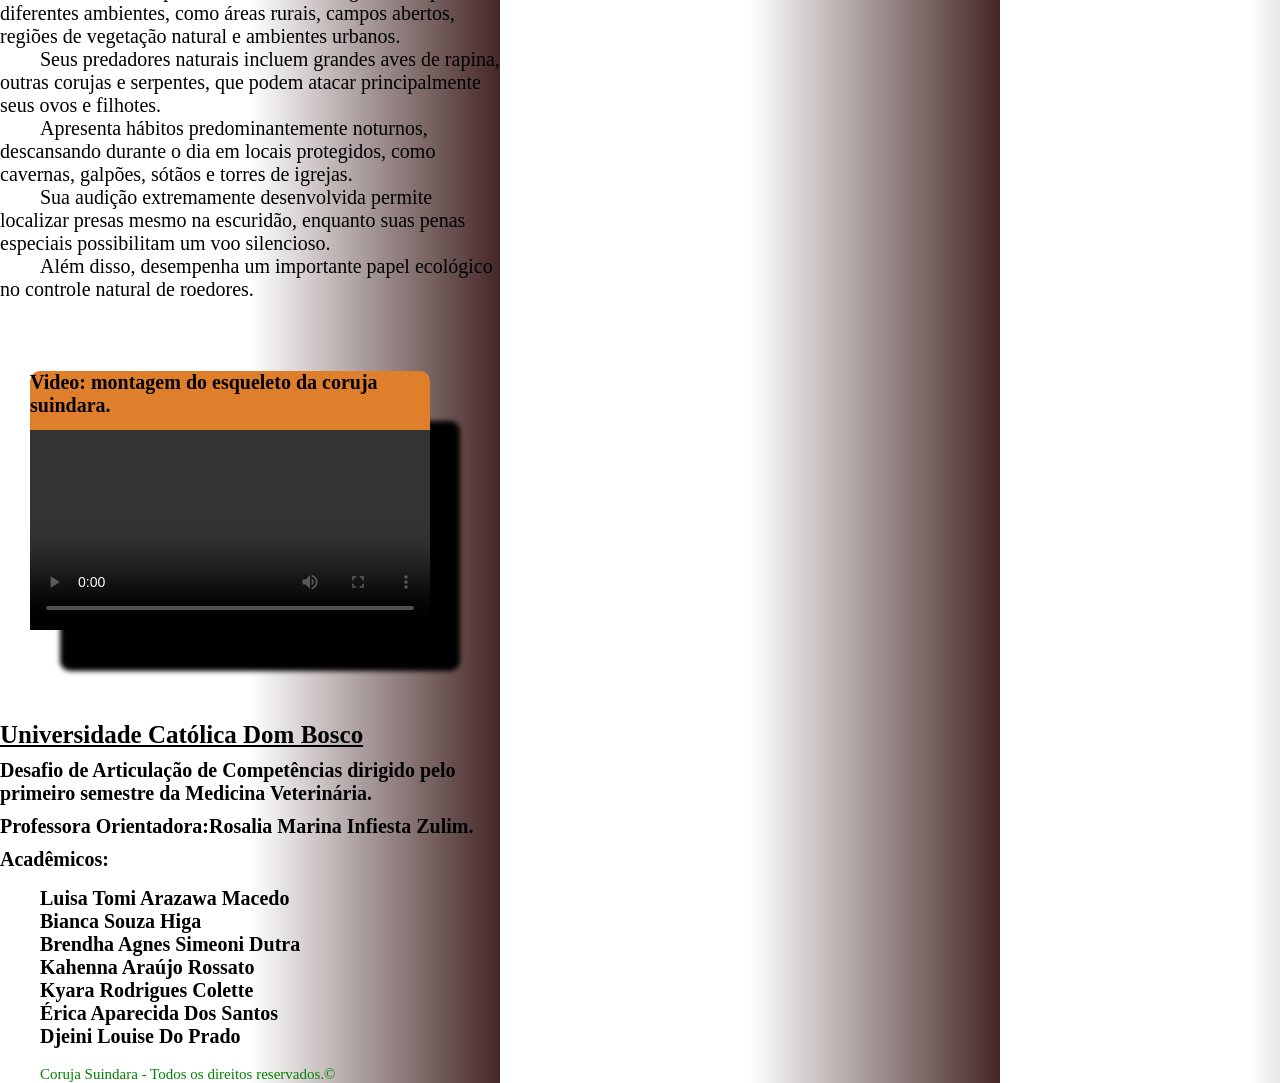
==== commit 4654972c: "Add files via upload" ====
--- a/index.html
+++ b/index.html
@@ -15,13 +15,12 @@
     <h1 style="margin-left: 90px; font-size: 35px;">Desafio de articulação de competências (DAC) </h1>
     <h2 style="margin-left: 190px; font-size: 25px;">Coruja Suindara</h2>
     <img style="margin-left: 75px;" src="imagens/coruja-suindara.jpg" alt="">
-    <ul>
+    <!-- <ul>
         <li></li>
-    </ul>
-    <h1 style="background-color: rgb(164, 164, 85); font-size: 25px;">_____𝓒𝓵𝓪𝓼𝓼𝓲𝓯𝓲𝓬𝓪𝓬̧𝓪̃𝓸
-        𝓒𝓲𝓮̂𝓷𝓽𝓲́𝓯𝓲𝓬𝓪_____
+    </ul> -->
+    <h1 style="background-color: rgb(164, 164, 85); font-size: 25px;text-indent: 100px;"><i>Classificação ciêntífica</i>
     </h1>
-    <table border="1" style="margin-left: 100px; font-size: 30px;">
+    <table border="1" style="margin-left: 100px; font-size: 25px;">
         <thead>
             <tr>
                 <th>Espécie</th>
@@ -60,8 +59,8 @@
             </tr>
         </thead>
     </table>
-    <h1 style="background-color: rgb(164, 164, 85); font-size: 25px;"><i>______𝓒𝓪𝓻𝓪𝓬𝓽𝓮𝓻𝓲́𝓼𝓽𝓲𝓬𝓪𝓼
-            𝓖𝓮𝓻𝓪𝓲𝓼_____</i>
+    <h1 style="background-color: rgb(164, 164, 85); font-size: 25px; text-indent: 100px;"><i>
+            Características Gerais</i>
     </h1>
     <p>A coruja-suindara (Tyto furcata), também conhecida como coruja-das-torres ou rasga-mortalha, é uma ave de rapina
         que possui aproximadamente 35 cm de comprimento, penas predominantemente brancas e amarronzadas e um rosto
@@ -97,12 +96,15 @@
         <p style="text-indent: 0
         ; margin-top: 10px;"> Acadêmicos:</p>
     </h1>
-
-
-
-
-
-
+    <p><b>Luisa Tomi Arazawa Macedo</p>
+    <p>Bianca Souza Higa</p>
+    <p>Brendha Agnes Simeoni Dutra</p>
+    <p>Kahenna Araújo Rossato</p>
+    <p>Kyara Rodrigues Colette</p>
+    <p>Érica Aparecida Dos Santos</p>
+    <p>Djeini Louise Do Prado</b></p>
+    <br>
+    <p style="color: green; font-size: 15px;">Coruja Suindara - Todos os direitos reservados.© </p>
 </body>
 <footer></footer>
 
--- a/css/style.css
+++ b/css/style.css
@@ -2,6 +2,7 @@
 body {
     background-image: linear-gradient(to right, white, white, rgb(69, 38, 38));
     margin: 0;
+
 }
 
 /* h1 {
@@ -43,4 +44,8 @@
     width: 400px;
     height: 250px;
     box-shadow: black 10 20;
+}
+
+html {
+    width: 500px;
 }
